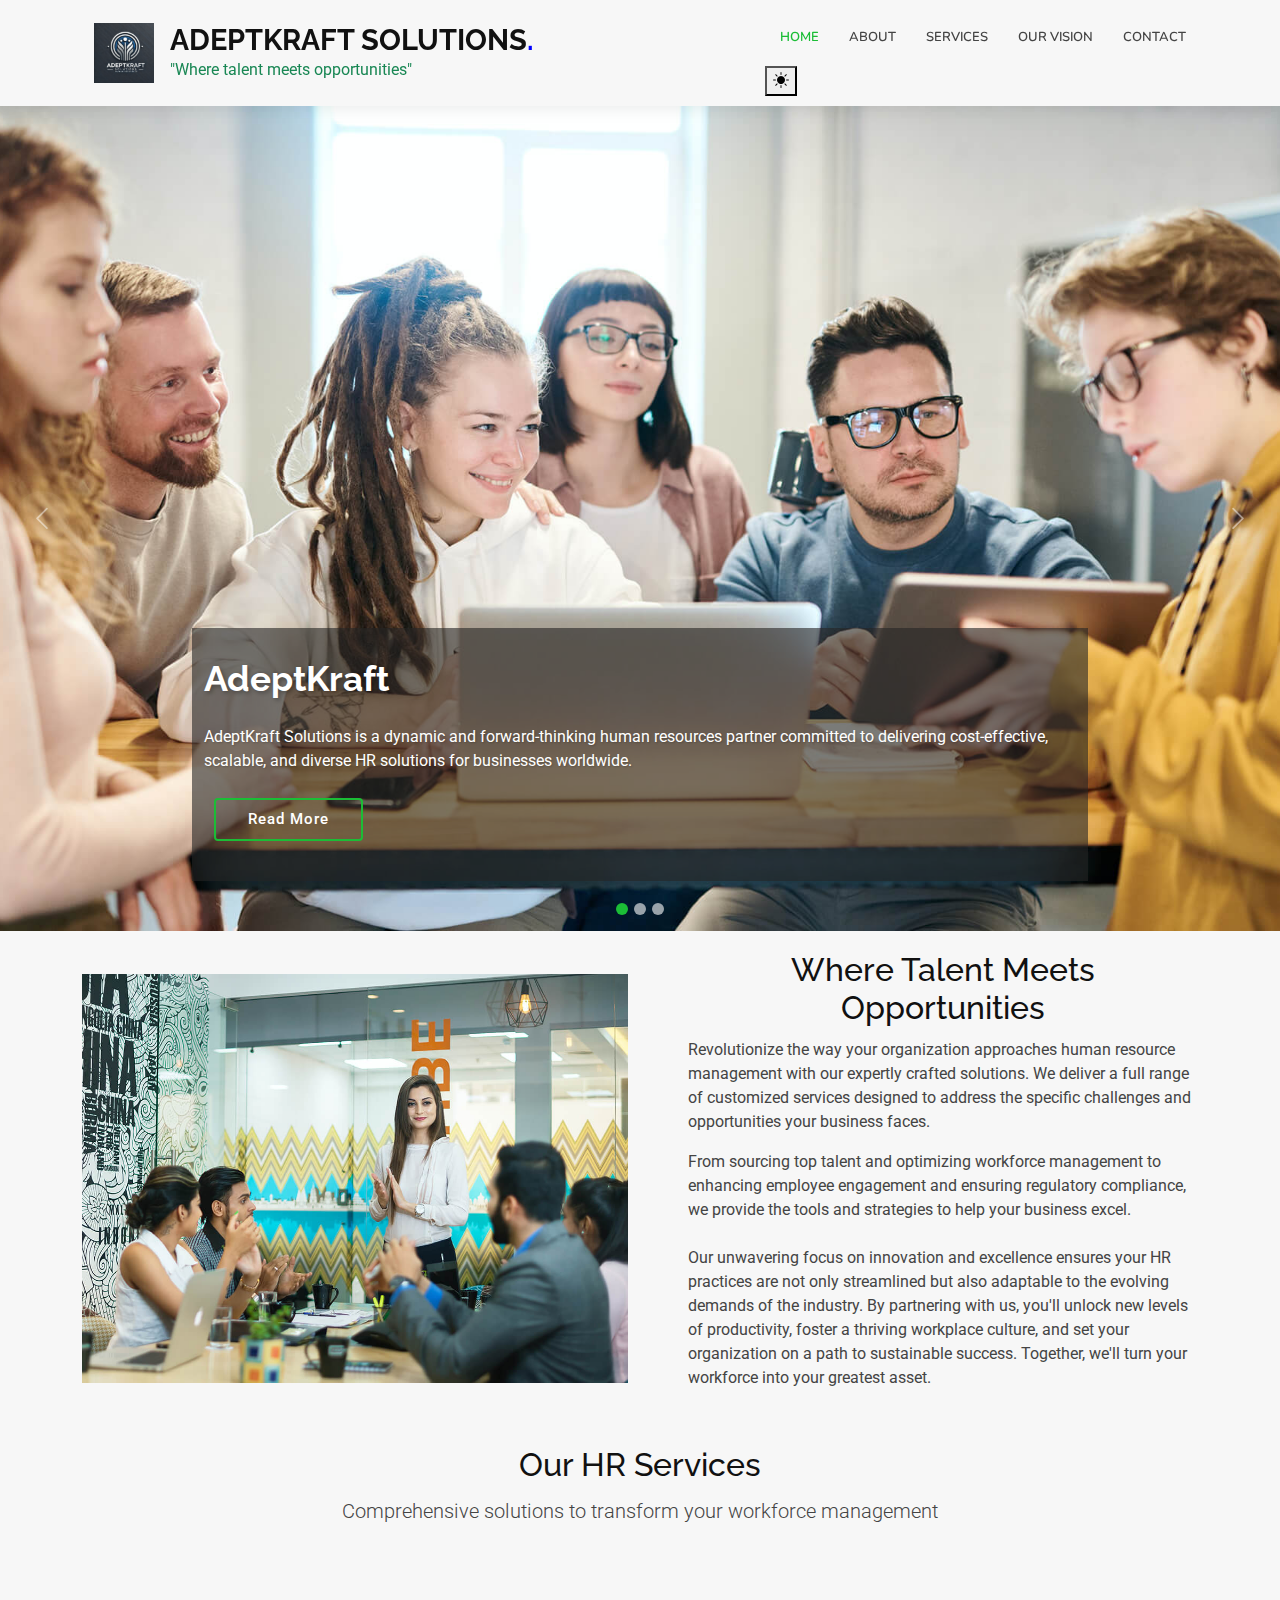
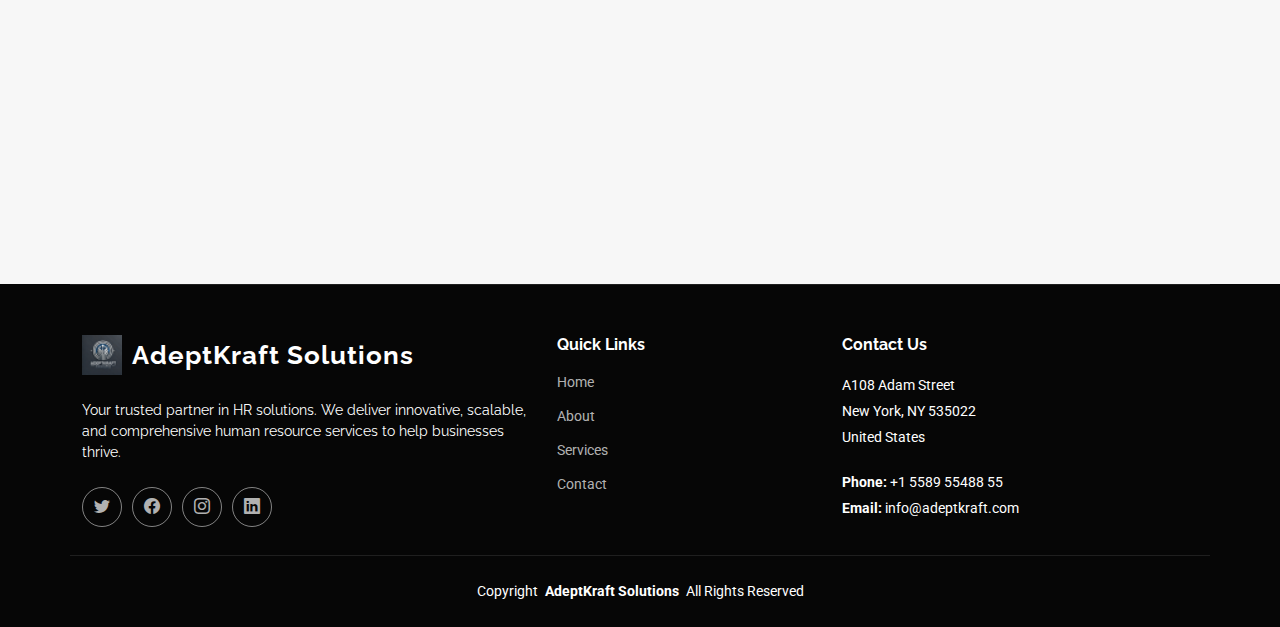
==== index.html @ aca38fea "fixed the dark them issue" ====
<!DOCTYPE html>
<html lang="en">

<head>
  <meta charset="utf-8">
  <meta content="width=device-width, initial-scale=1.0" name="viewport">
  <title> AdeptKraft Solutions</title>
  <meta name="description" content="">
  <meta name="keywords" content="">

  <!-- Favicons -->
  <link href="assets/img/favicon-32x32 - Copy.png" rel="icon">
  <link href="assets/img/favicon-32x32 - Copy.png" rel="apple-touch-icon">

  <!-- Fonts -->
  <link href="https://fonts.googleapis.com" rel="preconnect">
  <link href="https://fonts.gstatic.com" rel="preconnect" crossorigin>
  <link href="https://fonts.googleapis.com/css2?family=Roboto:ital,wght@0,100;0,300;0,400;0,500;0,700;0,900;1,100;1,300;1,400;1,500;1,700;1,900&family=Raleway:ital,wght@0,100;0,200;0,300;0,400;0,500;0,600;0,700;0,800;0,900;1,100;1,200;1,300;1,400;1,500;1,600;1,700;1,800;1,900&family=Nunito:ital,wght@0,200;0,300;0,400;0,500;0,600;0,700;0,800;0,900;1,200;1,300;1,400;1,500;1,600;1,700;1,800;1,900&display=swap" rel="stylesheet">

  <!-- Vendor CSS Files -->
  <link href="assets/vendor/bootstrap/css/bootstrap.min.css" rel="stylesheet">
  <link href="assets/vendor/bootstrap-icons/bootstrap-icons.css" rel="stylesheet">
  <link href="assets/vendor/aos/aos.css" rel="stylesheet">
  <link href="assets/vendor/glightbox/css/glightbox.min.css" rel="stylesheet">
  <link href="assets/vendor/swiper/swiper-bundle.min.css" rel="stylesheet">

  <!-- Main CSS File -->
  <link href="assets/css/main.css" rel="stylesheet">

  <!-- =======================================================
  * Template Name: Company
  * Template URL: https://bootstrapmade.com/company-free-html-bootstrap-template/
  * Updated: Aug 07 2024 with Bootstrap v5.3.3
  * Author: BootstrapMade.com
  * License: https://bootstrapmade.com/license/
  ======================================================== -->
</head>

<body class="index-page">

  <header id="header" class="header d-flex align-items-center sticky-top">
    <div class="container position-relative d-flex align-items-center">

      <div class="container d-flex align-items-center justify-content-between">
        <!-- Logo Section -->
        <div class="d-flex align-items-center">
          <img src="assets/img/apple-touch-icon.png" alt="Company Logo" class="me-3" style="height: 60px;">
          <div>
            <h1 class="m-0 fw-bold" style="font-size: 1.8rem;">ADEPTKRAFT SOLUTIONS<span style="color: blue;">.</span></h1>
            <p class="m-0 text-success" style="font-size: 1rem;">"Where talent meets opportunities"</p>
          </div>
        </div>

        <nav id="navmenu" class="navmenu">
          <ul>
            <li><a href="#hero" class="active">Home</a></li>
            <li><a href="about.html">About</a></li>
            <li><a href="services.html">Services</a></li>
            <li><a href="ourvision.html">Our Vision</a></li>
            <li><a href="contact.html">Contact</a></li>
          </ul>
          <button class="theme-toggle" aria-label="Toggle Theme">
            <i class="bi bi-sun-fill" id="theme-icon"></i>
          </button>
          <i class="mobile-nav-toggle d-xl-none bi bi-list"></i>
        </nav>

      </div>
    </div>
  </header>

  <main class="main">

    <!-- Hero Section -->
    <section id="hero" class="hero section dark-background">

      <div id="hero-carousel" class="carousel slide carousel-fade" data-bs-ride="carousel" data-bs-interval="5000">

        <div class="carousel-item active">
          <img src="assets/img/hero-carousel/hero-carousel-1.jpg" alt="">
          <div class="container">
            <h2>AdeptKraft</h2>
            <p>AdeptKraft Solutions is a dynamic and forward-thinking human resources partner committed to delivering cost-effective, scalable, and diverse HR solutions for businesses worldwide.</p>
            <a href="about.html" class="btn-get-started">Read More</a>
          </div>
        </div><!-- End Carousel Item -->
        <div class="carousel-item">
          <img src="assets/img/hero-carousel/hero-carousel-2.jpg" alt="">
          <div class="container">
            <h2>AdeptKraft : where talent meets opportunities </h2>
            <p>Be the preferred partner for organizations seeking HR transformation.</p>
            <p>Set new benchmarks in HR innovation and technology.</p>
            <a href="firstcrosel.html" class="btn-get-started">Read More</a>
          </div>
        </div><!-- End Carousel Item -->
        <div class="carousel-item">
          <img src="assets/img/hero-carousel/hero-carousel-3.jpg" alt="">
          <div class="container">
            <h2>Our Vision</h2>
            <p>To be the world’s leading one-stop solution for all HR needs, enabling organizations to thrive by leveraging cutting-edge technology and exceptional service. We envision a future where businesses, regardless of their size or industry, rely on AdeptKraft Solutions as a trusted partner to create adaptable, efficient, and inclusive workplaces.</p>
            <a href="ourvision.html" class="btn-get-started">Read More</a>
          </div>
        </div><!-- End Carousel Item -->
        <a class="carousel-control-prev" href="#hero-carousel" role="button" data-bs-slide="prev">
          <span class="carousel-control-prev-icon bi bi-chevron-left" aria-hidden="true"></span>
        </a>

        <a class="carousel-control-next" href="#hero-carousel" role="button" data-bs-slide="next">
          <span class="carousel-control-next-icon bi bi-chevron-right" aria-hidden="true"></span>
        </a>

        <ol class="carousel-indicators"></ol>

      </div>

    </section><!-- /Hero Section -->
    <!-- About Section -->
    <section class="about-section">
      <div class="container">
        <div class="row align-items-center gy-4">
          <!-- Image Column -->
          <div class="col-lg-6 about-img">
            <img src="./assets/img/about.jpg" alt="About our company" class="img-fluid">
          </div>

          <!-- Content Column -->
          <div class="col-lg-6 about-content ps-lg-5">
            <h2 class="section-title">Where Talent Meets Opportunities</h2>

            <div class="content-wrapper">
              <p class="highlight-text">
                Revolutionize the way your organization approaches human resource management with our expertly crafted solutions. We deliver a full range of customized services designed to address the specific challenges and opportunities your business faces.
              </p>

              <p class="content-text mb-4">
                From sourcing top talent and optimizing workforce management to enhancing employee engagement and ensuring regulatory compliance, we provide the tools and strategies to help your business excel.
              </p>

              <p class="content-text">
                Our unwavering focus on innovation and excellence ensures your HR practices are not only streamlined but also adaptable to the evolving demands of the industry. By partnering with us, you'll unlock new levels of productivity, foster a thriving workplace culture, and set your organization on a path to sustainable success. Together, we'll turn your workforce into your greatest asset.
              </p>
            </div>
          </div>
        </div>
      </div>
    </section>
    <!-- /About Section -->
    <!-- Services Section -->
    <section id="services" class="services section">
      <div class="container">
        <div class="section-header text-center mb-5">
          <h2 class="section-title">Our HR Services</h2>
          <p class="section-subtitle lead">Comprehensive solutions to transform your workforce management</p>
        </div>

        <div class="row gy-4">
          <div class="col-lg-4 col-md-6" data-aos="fade-up" data-aos-delay="100">
            <div class="service-item position-relative text-center">
              <div class="service-icon mb-3">
                <i class="bi bi-globe"></i>
              </div>
              <h3 class="service-title">Talent Sourcing</h3>
              <p class="service-description text-center">
                Strategic talent acquisition through multi-channel sourcing. We leverage advanced platforms, social media, and targeted outreach to build a robust candidate pipeline for contract and full-time roles.
              </p>
              <a href="services.html" class="service-link">Learn More <i class="bi bi-arrow-right"></i></a>
            </div>
          </div>

          <div class="col-lg-4 col-md-6" data-aos="fade-up" data-aos-delay="200">
            <div class="service-item position-relative text-center">
              <div class="service-icon mb-3">
                <i class="bi bi-list-check"></i>
              </div>
              <h3 class="service-title">Candidate Screening</h3>
              <p class="service-description text-center">
                Comprehensive candidate evaluation using advanced assessment techniques. We meticulously match candidate skills, experience, and cultural fit to your organization's unique requirements.
              </p>
              <a href="services.html" class="service-link">Learn More <i class="bi bi-arrow-right"></i></a>
            </div>
          </div>

          <div class="col-lg-4 col-md-6" data-aos="fade-up" data-aos-delay="300">
            <div class="service-item position-relative text-center">
              <div class="service-icon mb-3">
                <i class="bi bi-briefcase"></i>
              </div>
              <h3 class="service-title">Recruitment Coordination</h3>
              <p class="service-description text-center">
                Streamlined recruitment management ensuring efficiency and speed. We handle scheduling, documentation, stakeholder communication, and process optimization to accelerate hiring cycles.
              </p>
              <a href="services.html" class="service-link">Learn More <i class="bi bi-arrow-right"></i></a>
            </div>
          </div>
        </div>
      </div>
    </section><!-- /Services Section -->

  </main>

  <footer id="footer" class="footer dark-background">
    <div class="container footer-top">
      <div class="row gy-4">
        <div class="col-lg-5 col-md-12 footer-about">
          <a href="index.html" class="logo d-flex align-items-center">
            <img src="assets/img/favicon-32x32 - Copy.png" alt="Company Logo" style="height: 40px; margin-right: 10px;">
            <span>AdeptKraft Solutions</span>
          </a>
          <p>Your trusted partner in HR solutions. We deliver innovative, scalable, and comprehensive human resource services to help businesses thrive.</p>
          <div class="social-links d-flex mt-4">
            <a href=""><i class="bi bi-twitter"></i></a>
            <a href=""><i class="bi bi-facebook"></i></a>
            <a href=""><i class="bi bi-instagram"></i></a>
            <a href=""><i class="bi bi-linkedin"></i></a>
          </div>
        </div>

        <div class="col-lg-3 col-md-6 footer-links">
          <h4>Quick Links</h4>
          <ul>
            <li><a href="#hero">Home</a></li>
            <li><a href="about.html">About</a></li>
            <li><a href="services.html">Services</a></li>
            <li><a href="contact.html">Contact</a></li>
          </ul>
        </div>

        <div class="col-lg-4 col-md-6 footer-contact text-md-start">
          <h4>Contact Us</h4>
          <p>A108 Adam Street</p>
          <p>New York, NY 535022</p>
          <p>United States</p>
          <p class="mt-4"><strong>Phone:</strong> <span>+1 5589 55488 55</span></p>
          <p><strong>Email:</strong> <span>info@adeptkraft.com</span></p>
        </div>
      </div>
    </div>

    <div class="container copyright text-center mt-4">
      <p><span>Copyright</span> <strong class="px-1 sitename">AdeptKraft Solutions</strong> <span>All Rights Reserved</span></p>
    </div>
  </footer>

  <!-- Scroll Top -->
  <a href="#" id="scroll-top" class="scroll-top d-flex align-items-center justify-content-center"><i class="bi bi-arrow-up-short"></i></a>

  <!-- Preloader -->
  <div id="preloader"></div>

  <!-- Vendor JS Files -->
  <script src="assets/vendor/bootstrap/js/bootstrap.bundle.min.js"></script>
  <script src="assets/vendor/php-email-form/validate.js"></script>
  <script src="assets/vendor/aos/aos.js"></script>
  <script src="assets/vendor/glightbox/js/glightbox.min.js"></script>
  <script src="assets/vendor/imagesloaded/imagesloaded.pkgd.min.js"></script>
  <script src="assets/vendor/isotope-layout/isotope.pkgd.min.js"></script>
  <script src="assets/vendor/waypoints/noframework.waypoints.js"></script>
  <script src="assets/vendor/swiper/swiper-bundle.min.js"></script>

  <!-- Main JS File -->
  <script src="assets/js/main.js"></script>
  
  <!-- Theme Toggle JS -->
  <script src="assets/js/theme.js"></script>

</body>

</html>
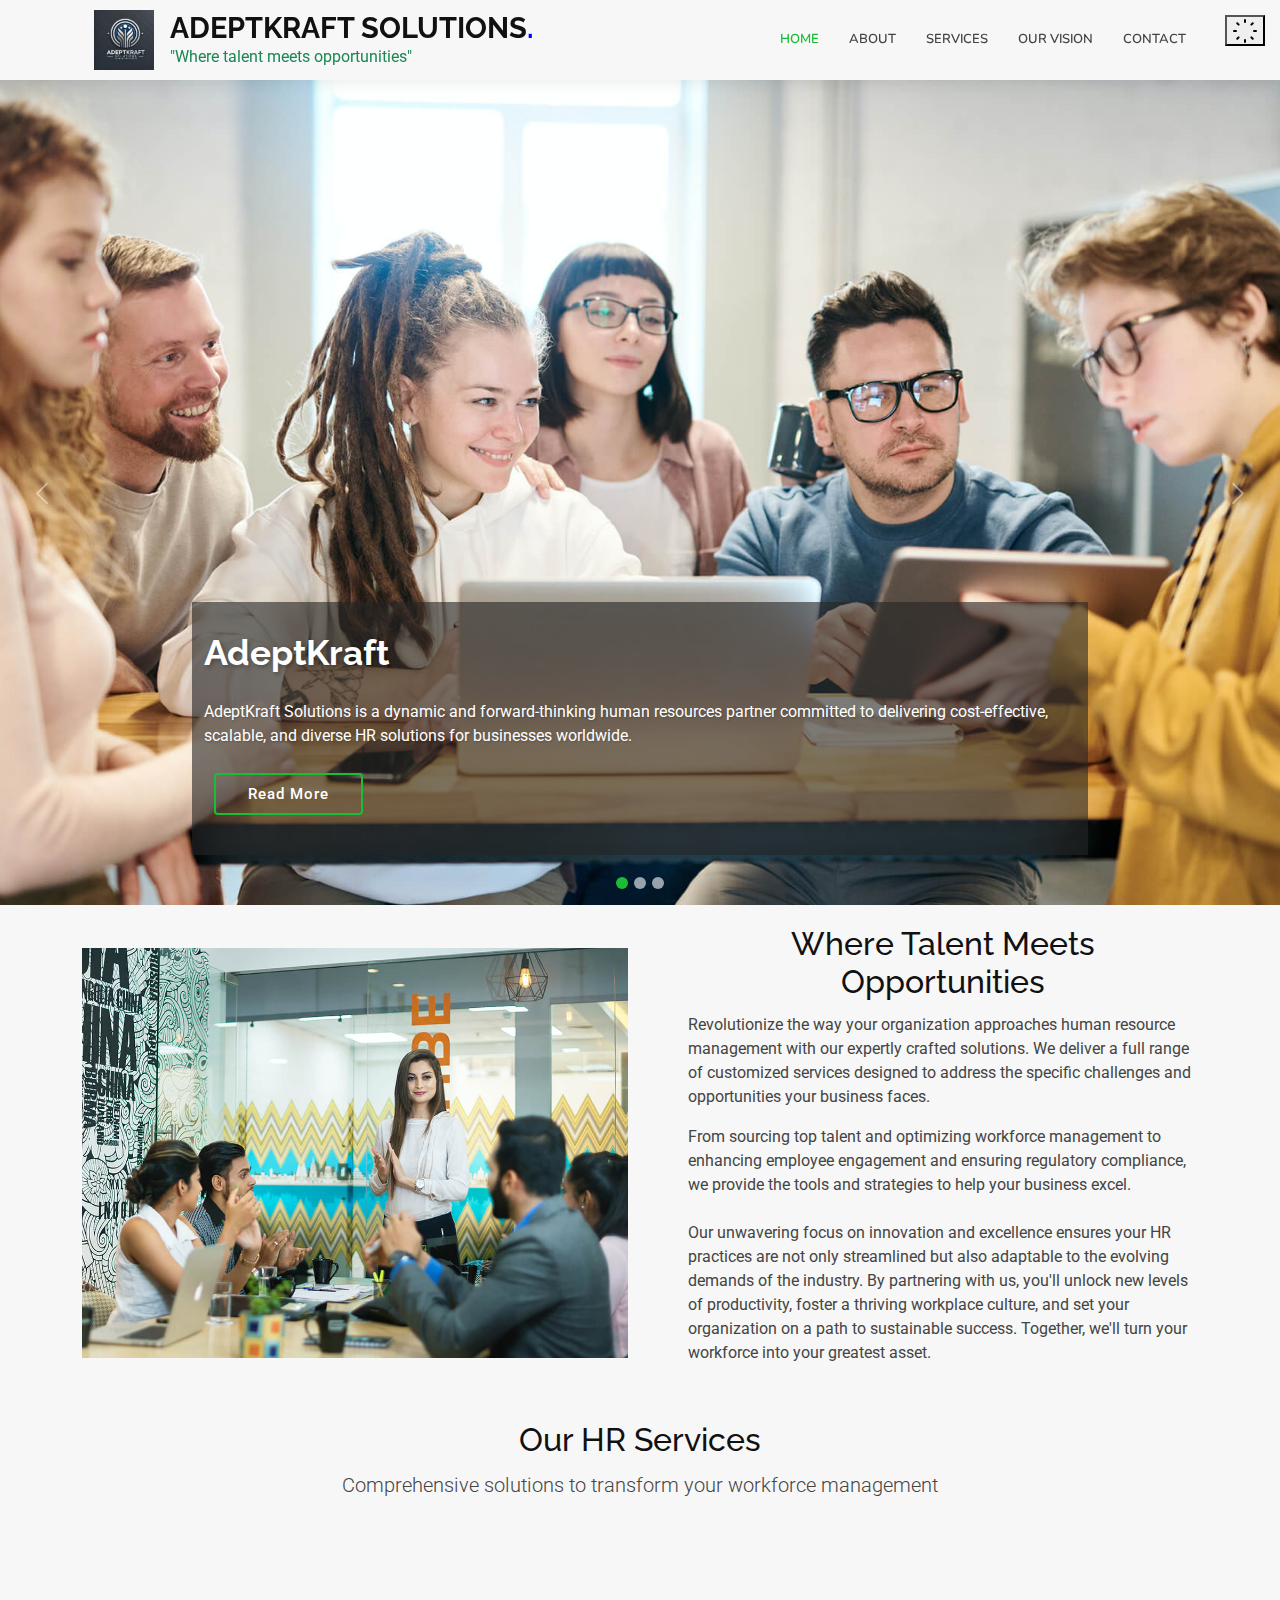
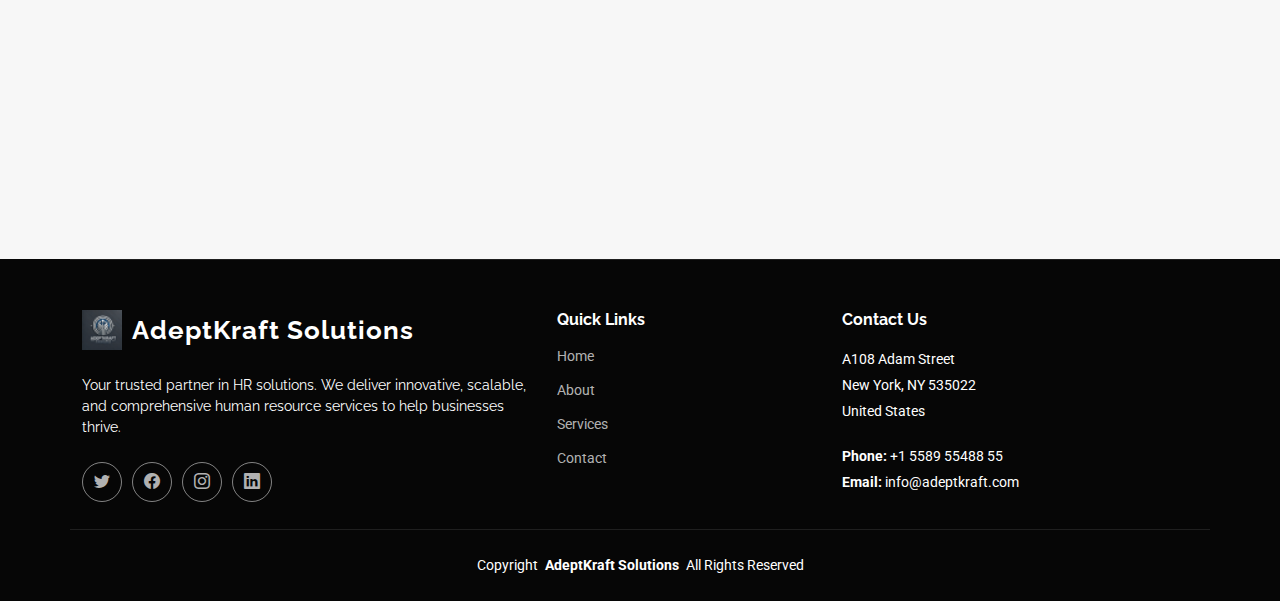
==== commit 224d1ff4: "dark theme issue fixed" ====
--- a/index.html
+++ b/index.html
@@ -53,15 +53,12 @@
 
         <nav id="navmenu" class="navmenu">
           <ul>
-            <li><a href="#hero" class="active">Home</a></li>
+            <li><a href="index.html" class="active">Home</a></li>
             <li><a href="about.html">About</a></li>
             <li><a href="services.html">Services</a></li>
             <li><a href="ourvision.html">Our Vision</a></li>
             <li><a href="contact.html">Contact</a></li>
           </ul>
-          <button class="theme-toggle" aria-label="Toggle Theme">
-            <i class="bi bi-sun-fill" id="theme-icon"></i>
-          </button>
           <i class="mobile-nav-toggle d-xl-none bi bi-list"></i>
         </nav>
 
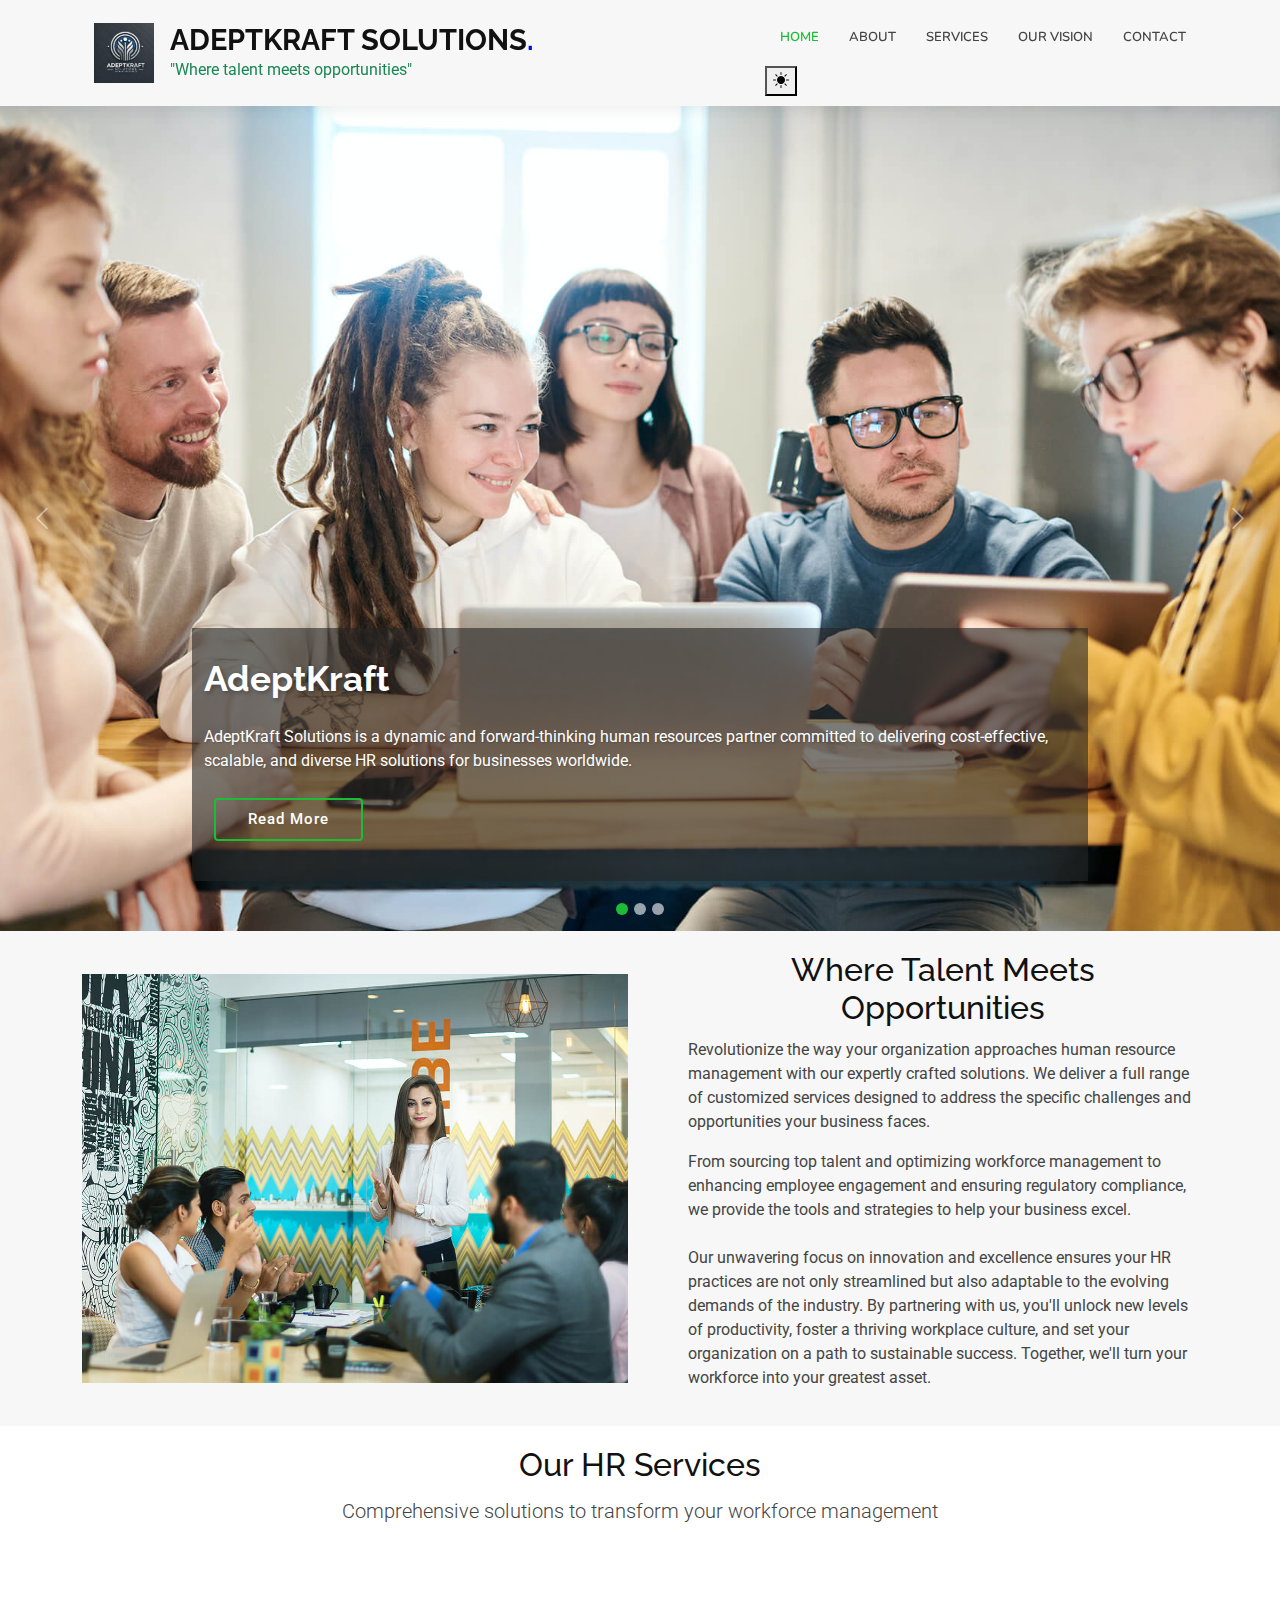
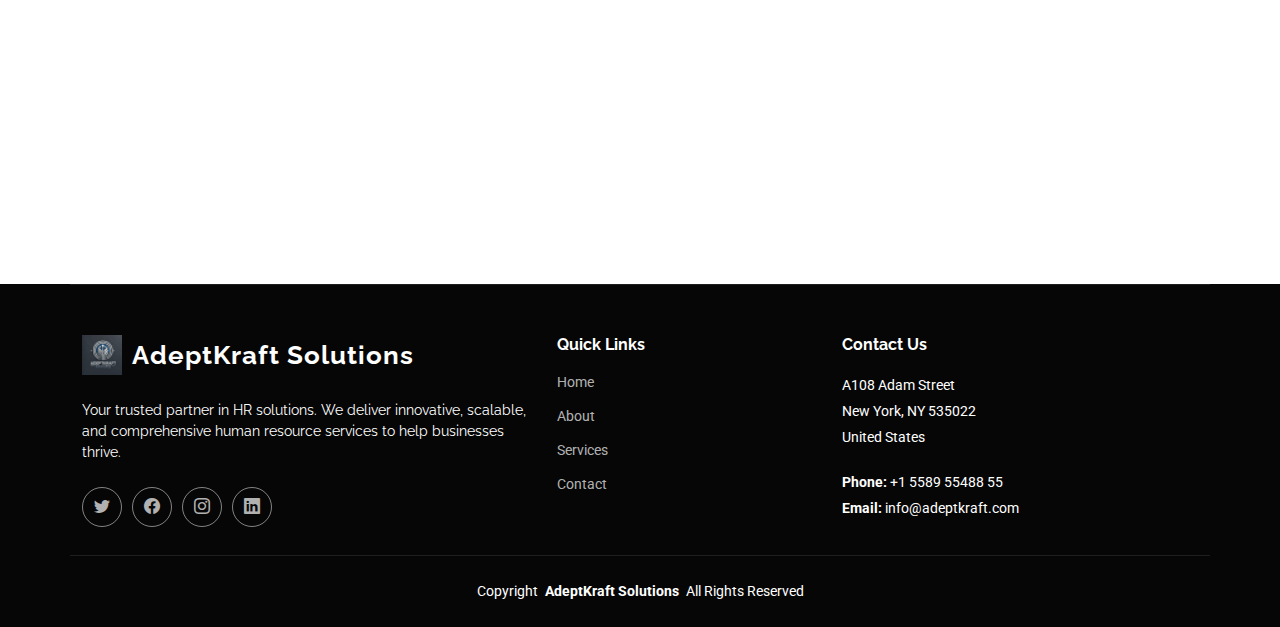
==== commit 887f2019: "Revert "dark theme issue fixed"" ====
--- a/index.html
+++ b/index.html
@@ -53,12 +53,15 @@
 
         <nav id="navmenu" class="navmenu">
           <ul>
-            <li><a href="index.html" class="active">Home</a></li>
+            <li><a href="#hero" class="active">Home</a></li>
             <li><a href="about.html">About</a></li>
             <li><a href="services.html">Services</a></li>
             <li><a href="ourvision.html">Our Vision</a></li>
             <li><a href="contact.html">Contact</a></li>
           </ul>
+          <button class="theme-toggle" aria-label="Toggle Theme">
+            <i class="bi bi-sun-fill" id="theme-icon"></i>
+          </button>
           <i class="mobile-nav-toggle d-xl-none bi bi-list"></i>
         </nav>
 
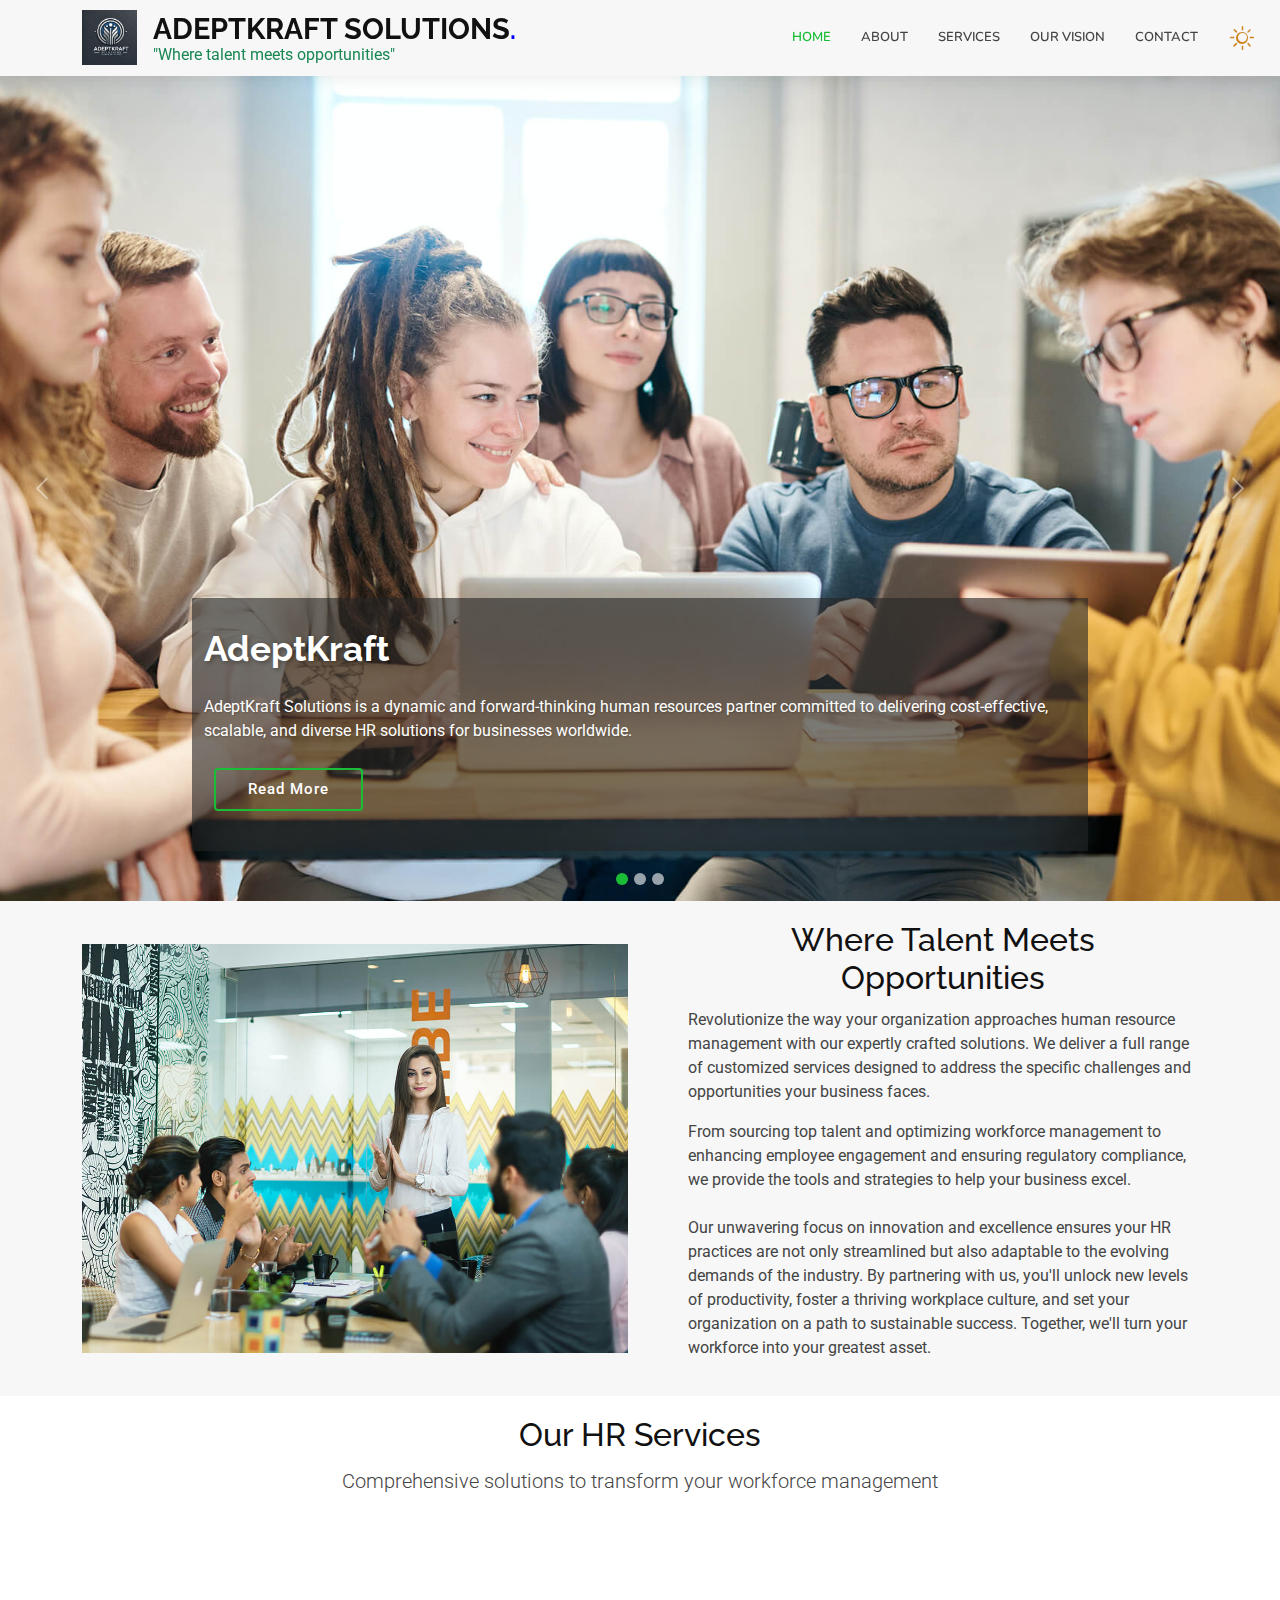
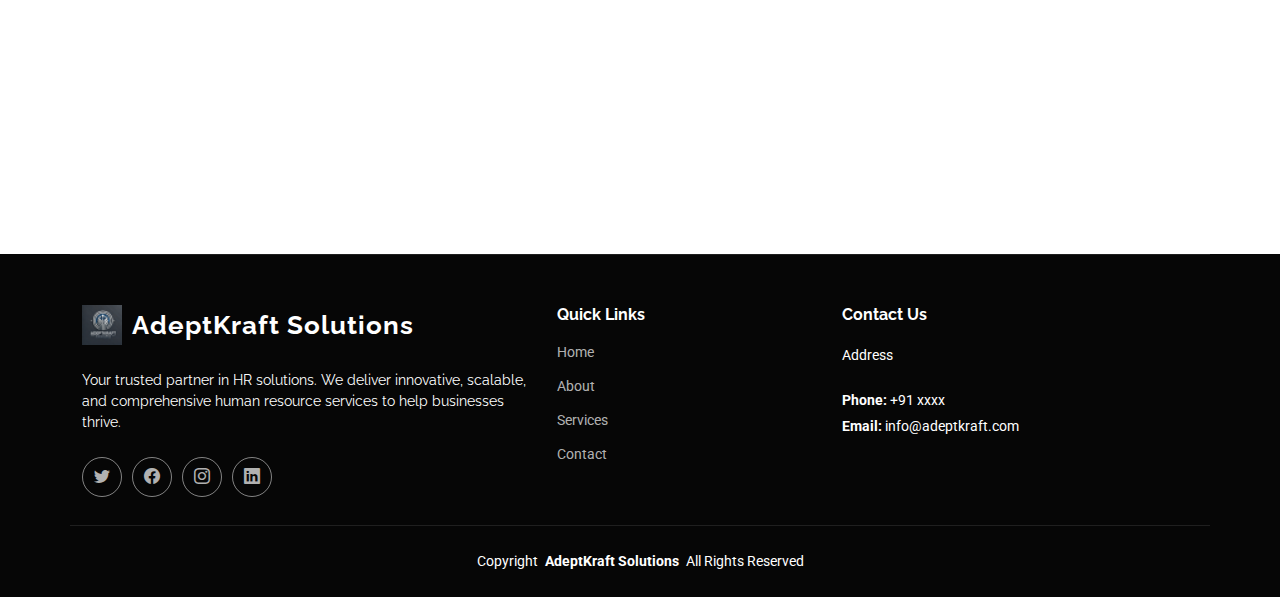
==== commit d8d174fb: "update home page in everywhere" ====
--- a/index.html
+++ b/index.html
@@ -41,31 +41,31 @@
   <header id="header" class="header d-flex align-items-center sticky-top">
     <div class="container position-relative d-flex align-items-center">
 
-      <div class="container d-flex align-items-center justify-content-between">
-        <!-- Logo Section -->
-        <div class="d-flex align-items-center">
-          <img src="assets/img/apple-touch-icon.png" alt="Company Logo" class="me-3" style="height: 60px;">
+      <a href="index.html" class="logo d-flex align-items-center me-auto">
+        <img src="assets/img/apple-touch-icon.png" alt="Company Logo" class="me-3" style="height: 60px;">
+         <div class="d-flex align-items-center">
           <div>
             <h1 class="m-0 fw-bold" style="font-size: 1.8rem;">ADEPTKRAFT SOLUTIONS<span style="color: blue;">.</span></h1>
             <p class="m-0 text-success" style="font-size: 1rem;">"Where talent meets opportunities"</p>
           </div>
         </div>
-
-        <nav id="navmenu" class="navmenu">
-          <ul>
-            <li><a href="#hero" class="active">Home</a></li>
-            <li><a href="about.html">About</a></li>
-            <li><a href="services.html">Services</a></li>
-            <li><a href="ourvision.html">Our Vision</a></li>
-            <li><a href="contact.html">Contact</a></li>
-          </ul>
-          <button class="theme-toggle" aria-label="Toggle Theme">
-            <i class="bi bi-sun-fill" id="theme-icon"></i>
-          </button>
-          <i class="mobile-nav-toggle d-xl-none bi bi-list"></i>
-        </nav>
-
-      </div>
+        <!-- Uncomment the line below if you also wish to use an image logo -->
+        <!-- <img src="assets/img/logo.png" alt=""> -->
+        <!-- <img src="assets/img/favicon-32x32 - Copy.png" alt="Company Logo" class="logo-img" style="height: 40px; margin-right: 10px;">
+
+        <h1 class="sitename">AdeptKraft Solutions</h1><span>.</span> -->
+      </a>
+
+      <nav id="navmenu" class="navmenu">
+        <ul>
+          <li ><a href="index.html" class="active">Home</a></li>
+          <li><a href="about.html">About</a></li>
+          <li><a href="services.html">Services</a></li>
+          <li><a href="ourvision.html">Our Vision</a></li>
+          <li><a href="contact.html">Contact</a></li>
+        </ul>
+        <i class="mobile-nav-toggle d-xl-none bi bi-list"></i>
+      <button class="theme-toggle" aria-label="Toggle Theme"><i class="bi bi-sun" id="theme-icon"></i></button></nav>
     </div>
   </header>
 
@@ -227,10 +227,8 @@
 
         <div class="col-lg-4 col-md-6 footer-contact text-md-start">
           <h4>Contact Us</h4>
-          <p>A108 Adam Street</p>
-          <p>New York, NY 535022</p>
-          <p>United States</p>
-          <p class="mt-4"><strong>Phone:</strong> <span>+1 5589 55488 55</span></p>
+           <p>Address</p>
+          <p class="mt-4"><strong>Phone:</strong> <span>+91 xxxx</span></p>
           <p><strong>Email:</strong> <span>info@adeptkraft.com</span></p>
         </div>
       </div>
--- a/assets/css/main.css
+++ b/assets/css/main.css
@@ -65,7 +65,27 @@
 :root {
   scroll-behavior: smooth;
 }
-
+/* Theme Toggle Positioning */
+@media (min-width: 992px) {
+  .theme-toggle {
+    position: fixed;
+    top: 20px;
+    right: 20px;
+    z-index: 1000;
+    cursor: pointer;
+    font-size: 1.5rem;
+    background-color: transparent;
+    border: none;
+    outline: none;
+  }
+}
+
+/* Ensure visibility and spacing for theme toggle */
+.theme-toggle {
+  display: flex;
+  align-items: center;
+  justify-content: center;
+}
 /*--------------------------------------------------------------
 # General Styling & Shared Classes
 --------------------------------------------------------------*/
@@ -841,6 +861,21 @@
   margin-bottom: 50px;
   z-index: 3;
 }
+.theme-toggle {
+  background: none;
+  outline: none;
+  cursor: pointer;
+}
+
+.theme-toggle i {
+  font-size: 1.5rem; /* Adjust the icon size if needed */
+  color: #cf8524;      /* Change the icon color */
+}
+
+.theme-toggle:hover i {
+  color: #ffcc00;    /* Add hover effect for better interactivity */
+}
+
 
 @media (max-width: 1200px) {
   .hero .container {
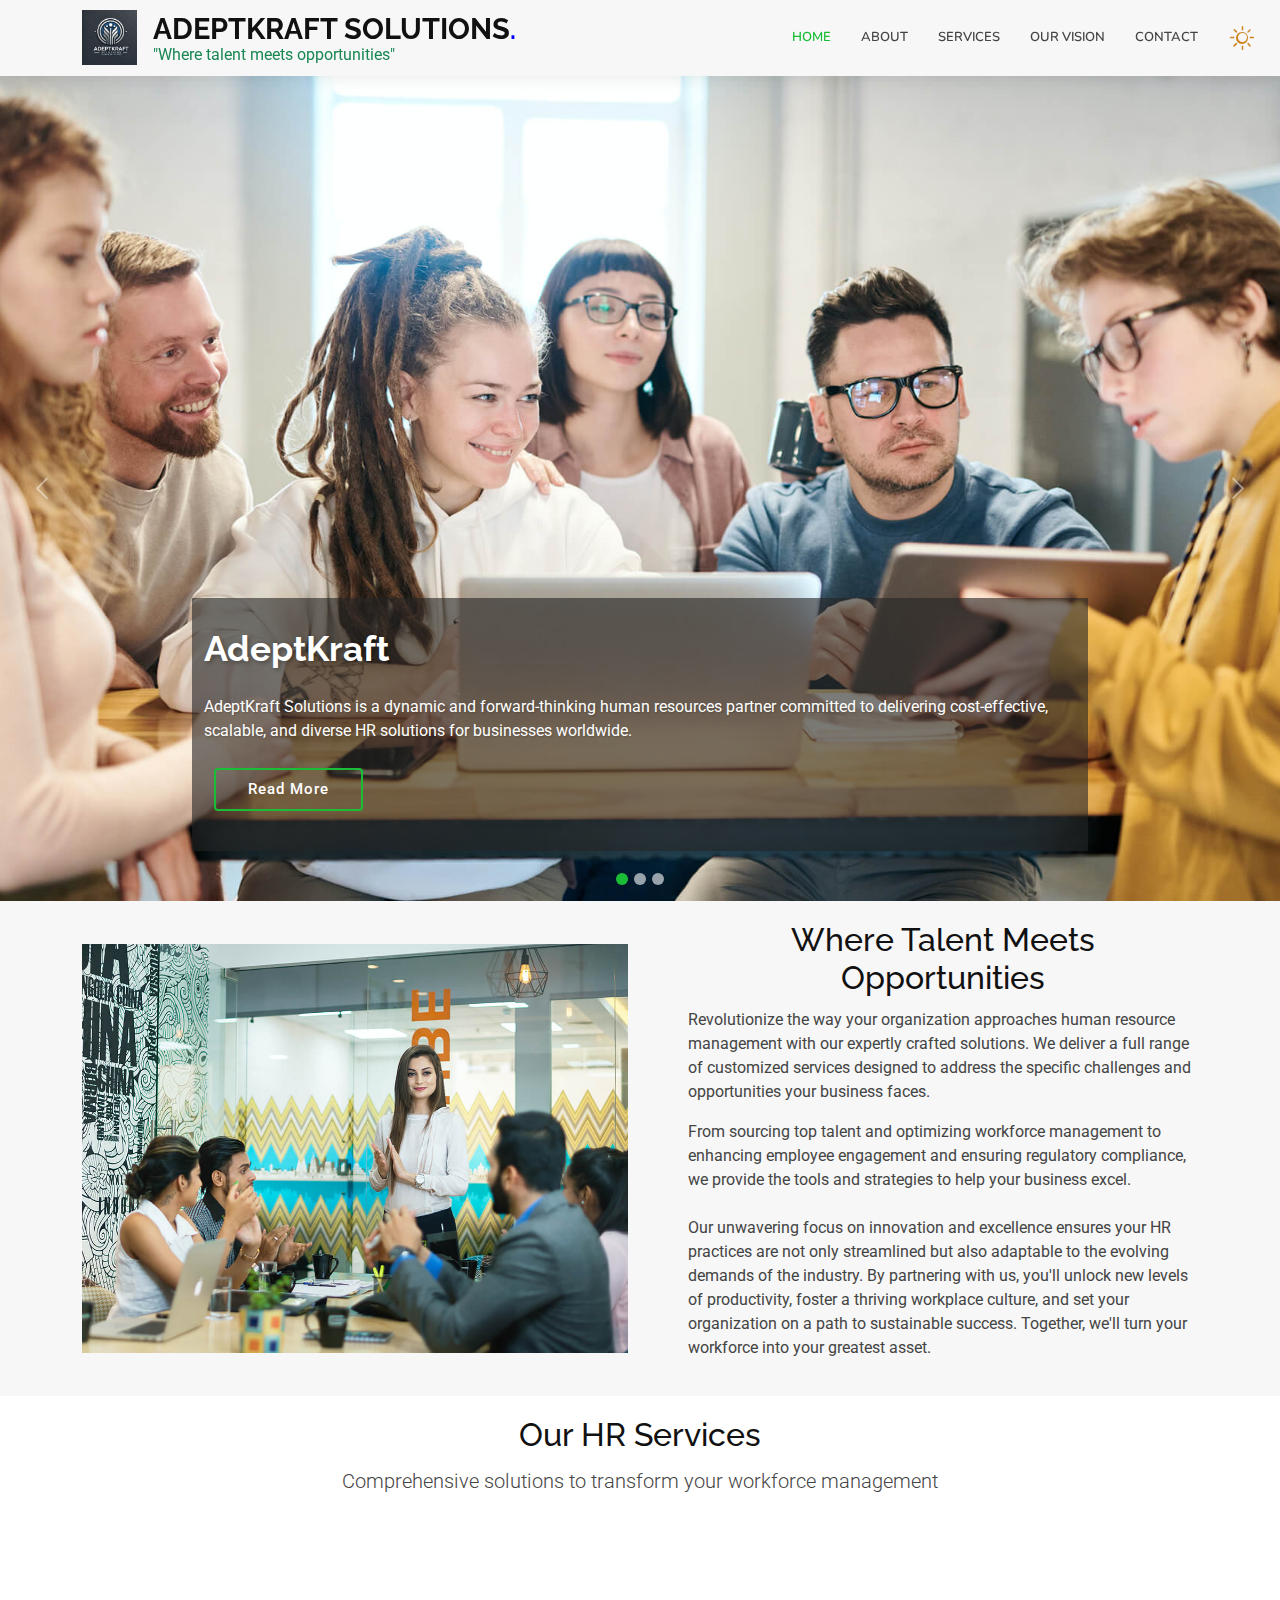
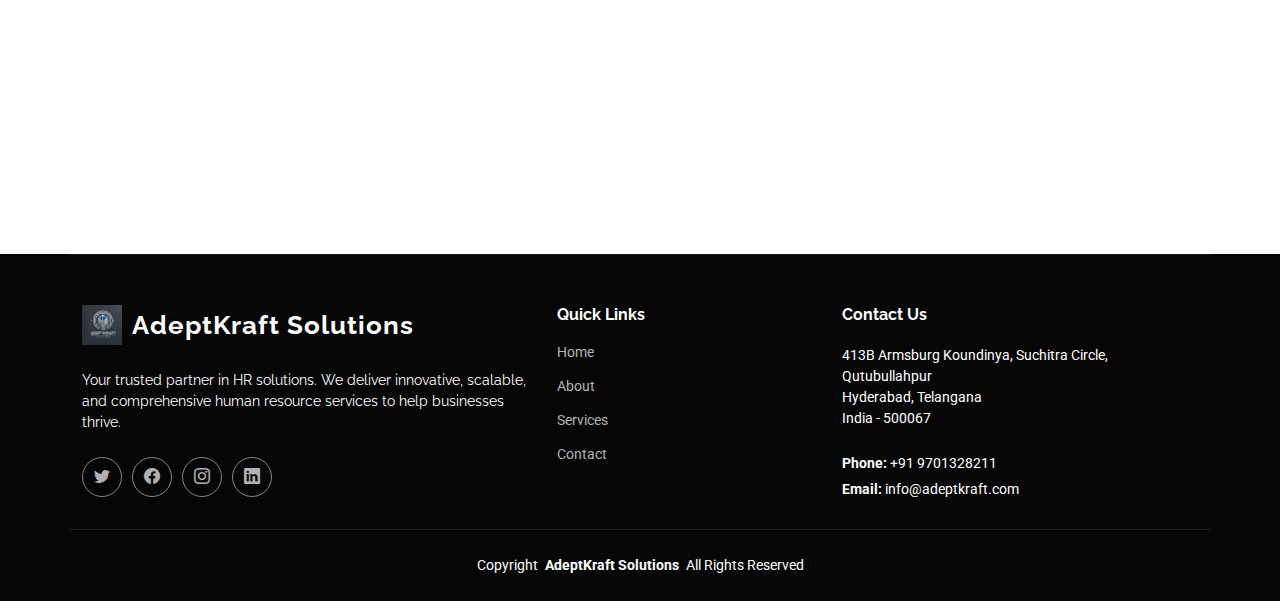
==== commit b2ed6817: "update the address" ====
--- a/index.html
+++ b/index.html
@@ -227,8 +227,10 @@
 
         <div class="col-lg-4 col-md-6 footer-contact text-md-start">
           <h4>Contact Us</h4>
-           <p>Address</p>
-          <p class="mt-4"><strong>Phone:</strong> <span>+91 xxxx</span></p>
+          <p>413B Armsburg Koundinya, Suchitra Circle, Qutubullahpur<br>
+          Hyderabad, Telangana<br>
+          India - 500067</p>
+          <p class="mt-4"><strong>Phone:</strong> <span>+91 9701328211</span></p>
           <p><strong>Email:</strong> <span>info@adeptkraft.com</span></p>
         </div>
       </div>
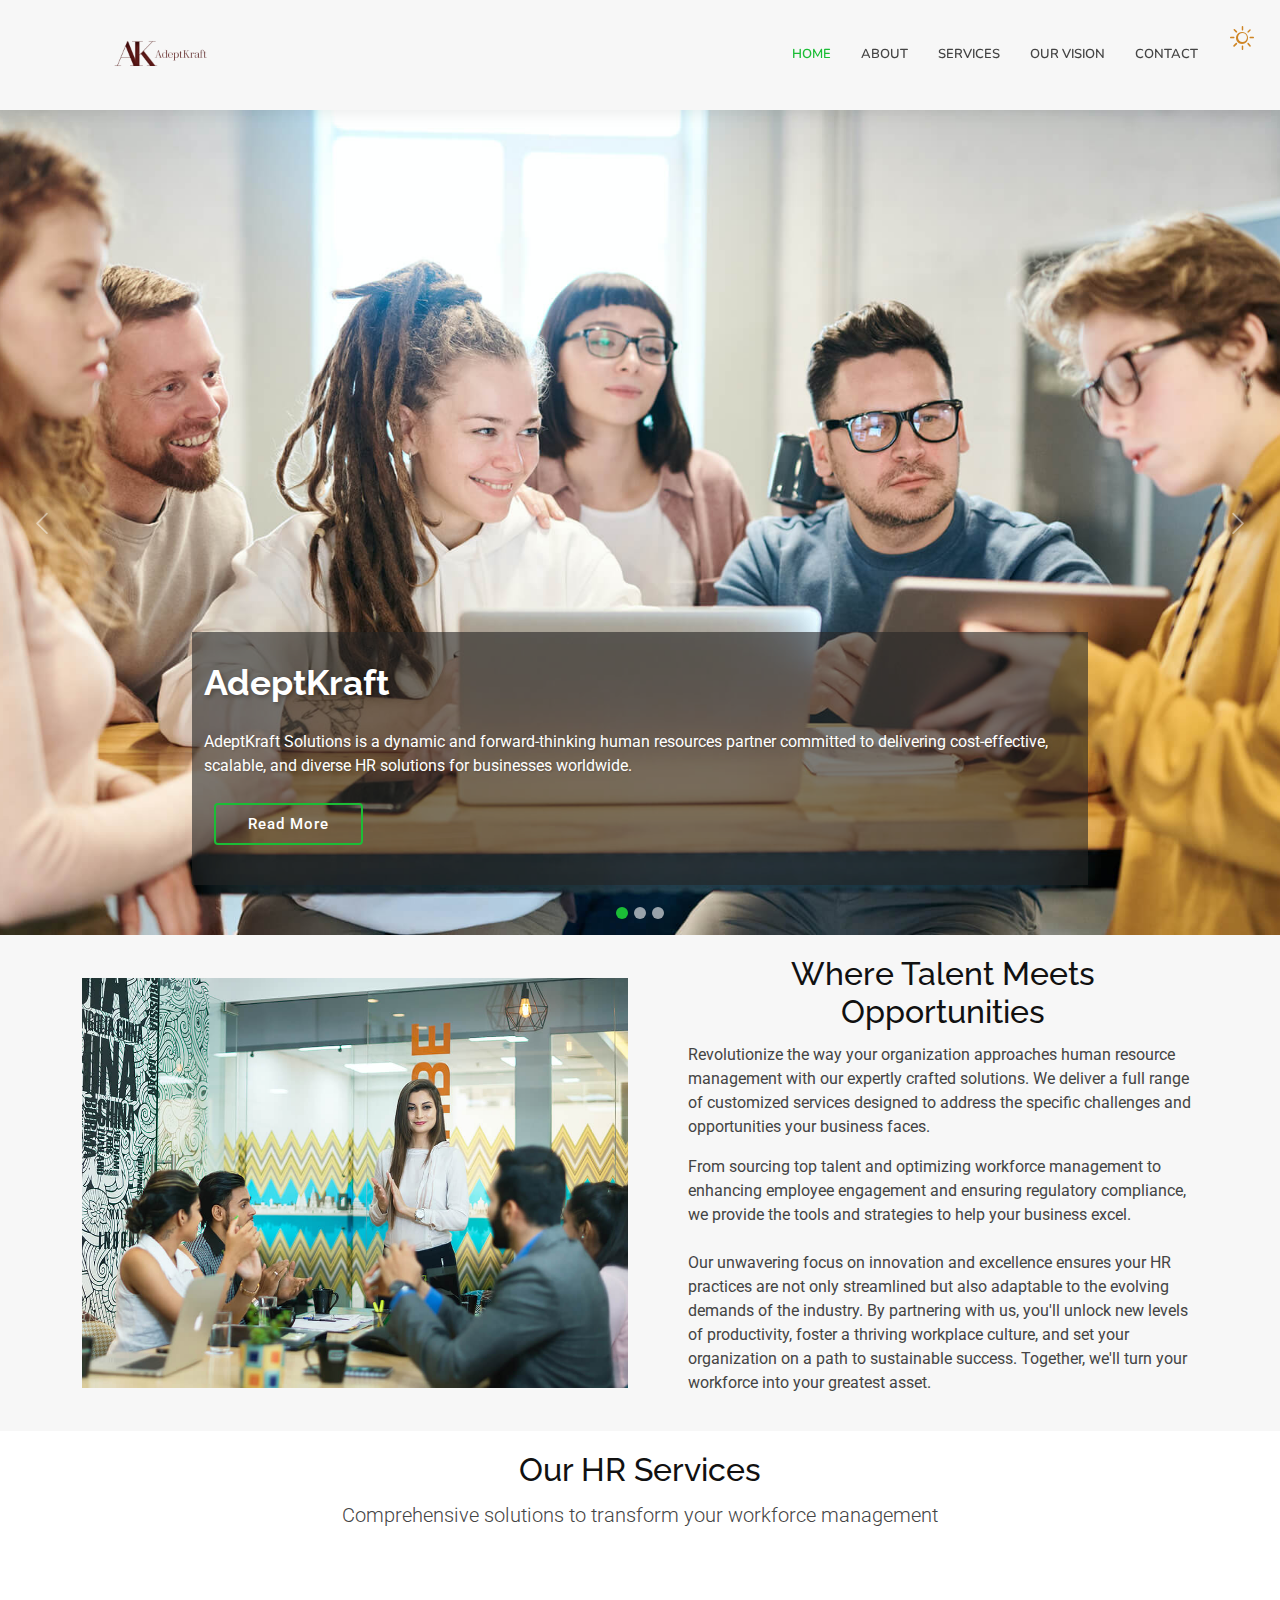
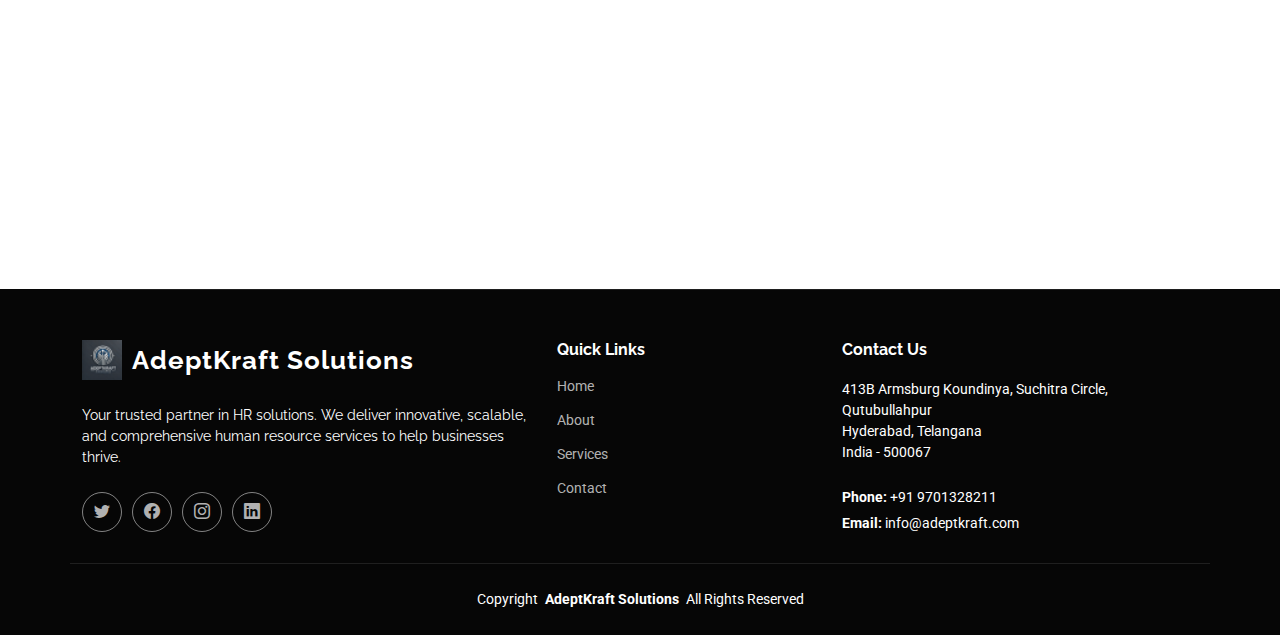
==== commit dd726cd9: "adeptcarf image added" ====
--- a/index.html
+++ b/index.html
@@ -42,18 +42,7 @@
     <div class="container position-relative d-flex align-items-center">
 
       <a href="index.html" class="logo d-flex align-items-center me-auto">
-        <img src="assets/img/apple-touch-icon.png" alt="Company Logo" class="me-3" style="height: 60px;">
-         <div class="d-flex align-items-center">
-          <div>
-            <h1 class="m-0 fw-bold" style="font-size: 1.8rem;">ADEPTKRAFT SOLUTIONS<span style="color: blue;">.</span></h1>
-            <p class="m-0 text-success" style="font-size: 1rem;">"Where talent meets opportunities"</p>
-          </div>
-        </div>
-        <!-- Uncomment the line below if you also wish to use an image logo -->
-        <!-- <img src="assets/img/logo.png" alt=""> -->
-        <!-- <img src="assets/img/favicon-32x32 - Copy.png" alt="Company Logo" class="logo-img" style="height: 40px; margin-right: 10px;">
-
-        <h1 class="sitename">AdeptKraft Solutions</h1><span>.</span> -->
+        <img src="assets/img/AK logo Red Gloss.png" alt="Company Logo" class="img-fluid logo-img me-3" style="max-height: 90px; max-width: 180px; object-fit: contain;">
       </a>
 
       <nav id="navmenu" class="navmenu">
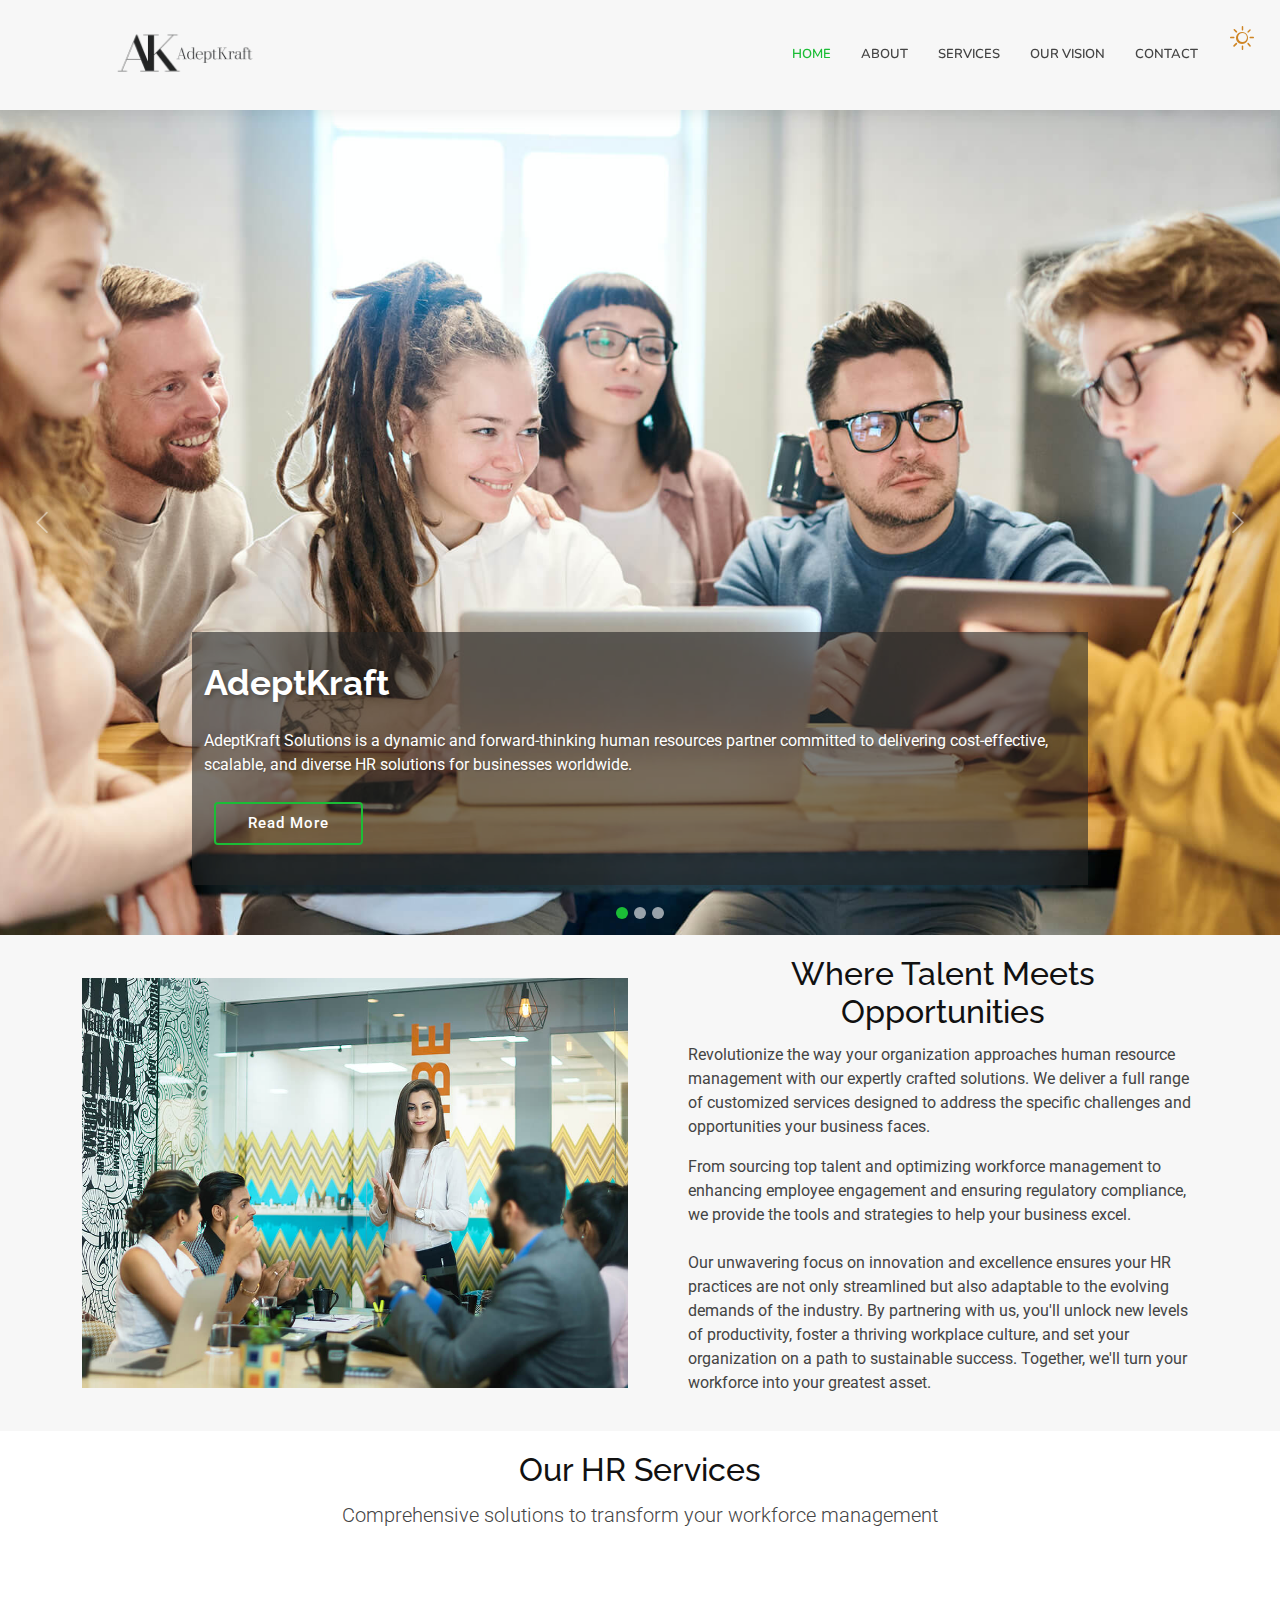
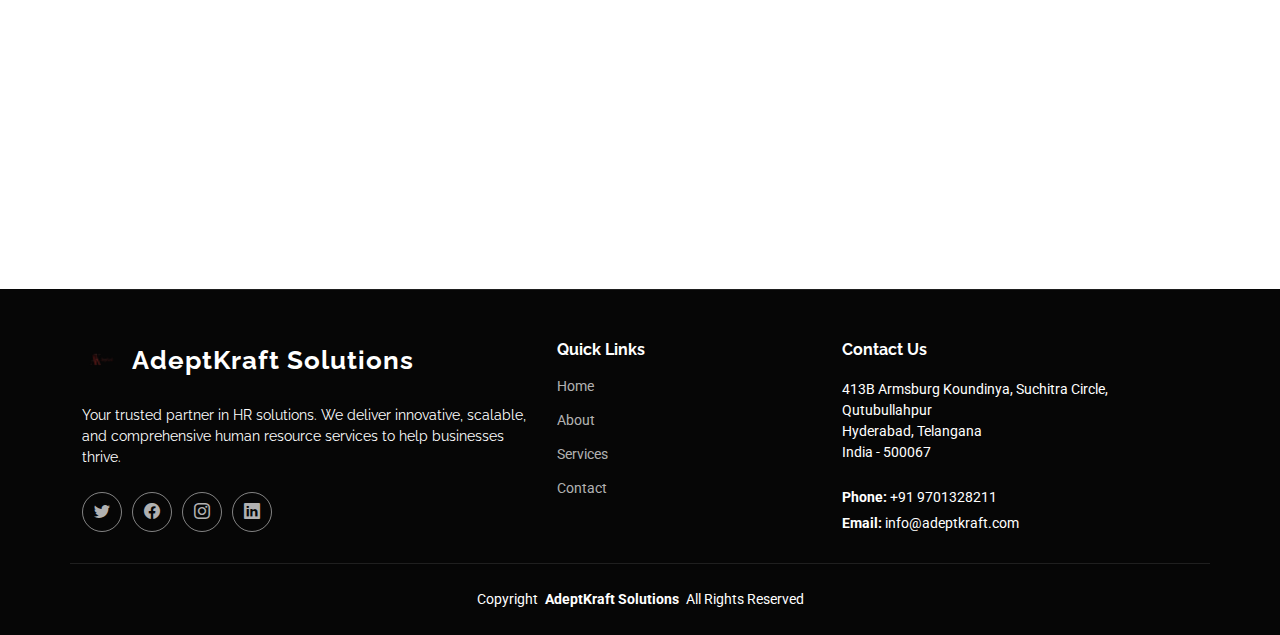
==== commit c8484cb1: "logo changed" ====
--- a/index.html
+++ b/index.html
@@ -42,7 +42,7 @@
     <div class="container position-relative d-flex align-items-center">
 
       <a href="index.html" class="logo d-flex align-items-center me-auto">
-        <img src="assets/img/AK logo Red Gloss.png" alt="Company Logo" class="img-fluid logo-img me-3" style="max-height: 90px; max-width: 180px; object-fit: contain;">
+        <img src="assets/img/ak Logo Black.png" alt="Company Logo" class="img-fluid logo-img me-3" style="max-height: 90px; max-width: 180px; object-fit: contain; margin-left: 25px;">
       </a>
 
       <nav id="navmenu" class="navmenu">
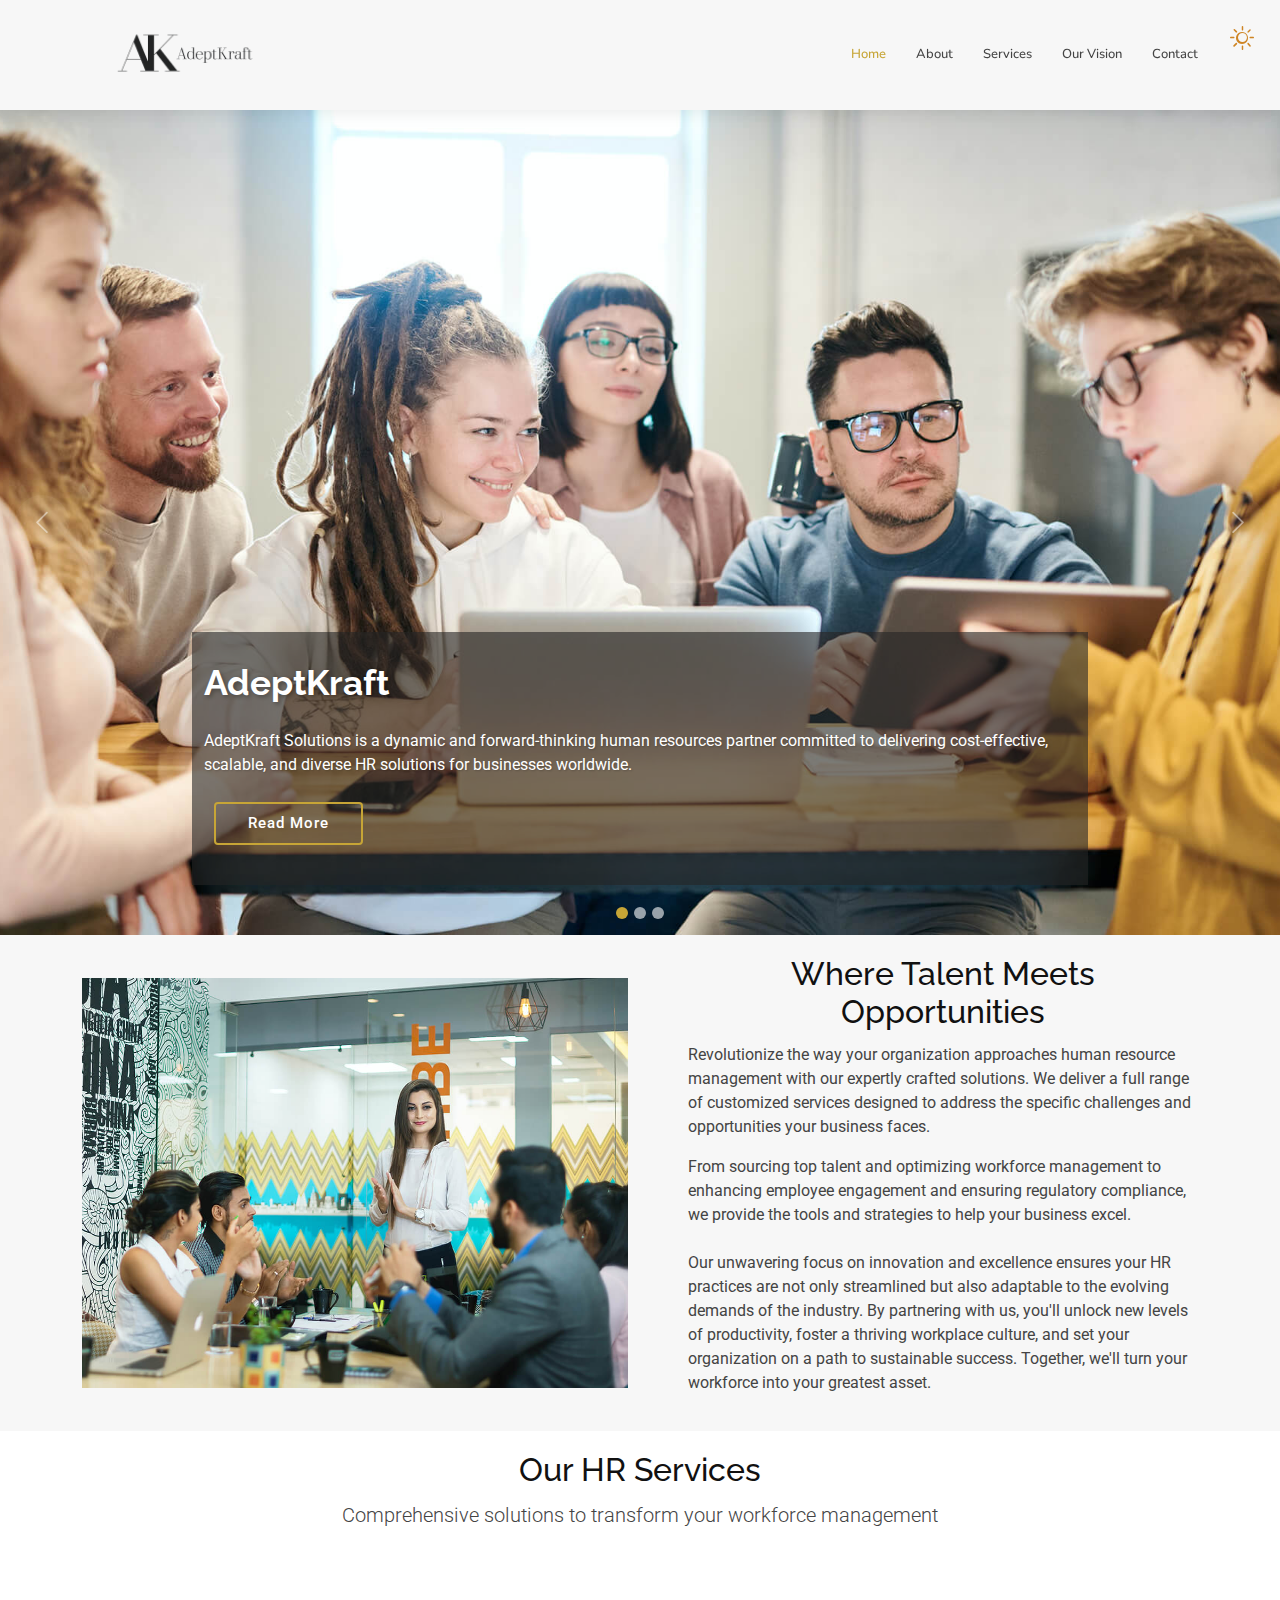
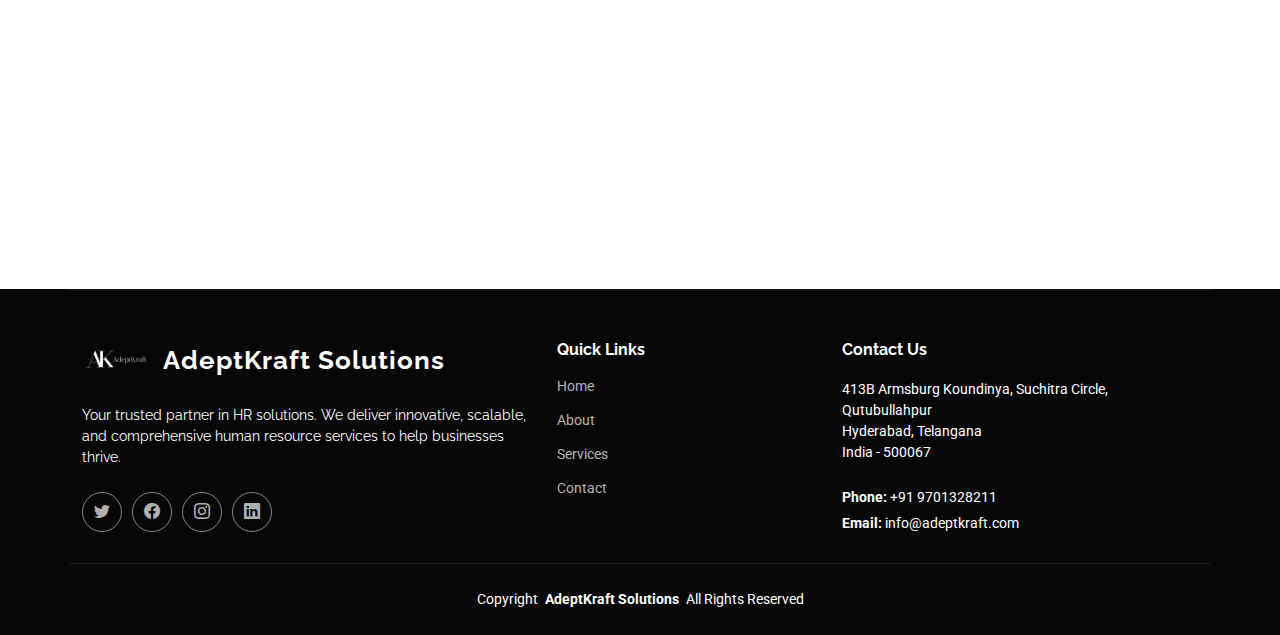
==== commit 501954c6: "logo changes in footer and fevicon" ====
--- a/index.html
+++ b/index.html
@@ -9,8 +9,8 @@
   <meta name="keywords" content="">
 
   <!-- Favicons -->
-  <link href="assets/img/favicon-32x32 - Copy.png" rel="icon">
-  <link href="assets/img/favicon-32x32 - Copy.png" rel="apple-touch-icon">
+  <link href="assets/img/ak.log.png" rel="icon">
+  <link href="assets/img/ak.log.png" rel="apple-touch-icon">
 
   <!-- Fonts -->
   <link href="https://fonts.googleapis.com" rel="preconnect">
--- a/assets/css/main.css
+++ b/assets/css/main.css
@@ -22,7 +22,7 @@
   --background-color: #ffffff; /* Background color for the entire website, including individual sections */
   --default-color: #444444; /* Default color used for the majority of the text content across the entire website */
   --heading-color: #111111; /* Color for headings, subheadings and title throughout the website */
-  --accent-color: #1bbd36; /* Accent color that represents your brand on the website. It's used for buttons, links, and other elements that need to stand out */
+  --accent-color: #c7a536; /* Accent color that represents your brand on the website. It's used for buttons, links, and other elements that need to stand out */
   --surface-color: #ffffff; /* The surface color is used as a background of boxed elements within sections, such as cards, icon boxes, or other elements that require a visual separation from the global background. */
   --contrast-color: #ffffff; /* Contrast color for text, ensuring readability against backgrounds of accent, heading, or default colors. */
 }
@@ -30,11 +30,11 @@
 /* Nav Menu Colors - The following color variables are used specifically for the navigation menu. They are separate from the global colors to allow for more customization options */
 :root {
   --nav-color: #444444;  /* The default color of the main navmenu links */
-  --nav-hover-color: #1bbd36; /* Applied to main navmenu links when they are hovered over or active */
+  --nav-hover-color: #c7a536; /* Applied to main navmenu links when they are hovered over or active */
   --nav-mobile-background-color: #ffffff; /* Used as the background color for mobile navigation menu */
   --nav-dropdown-background-color: #ffffff; /* Used as the background color for dropdown items that appear when hovering over primary navigation items */
   --nav-dropdown-color: #444444; /* Used for navigation links of the dropdown items in the navigation menu. */
-  --nav-dropdown-hover-color: #1bbd36; /* Similar to --nav-hover-color, this color is applied to dropdown navigation links when they are hovered over. */
+  --nav-dropdown-hover-color: #c7a536; /* Similar to --nav-hover-color, this color is applied to dropdown navigation links when they are hovered over. */
 }
 
 /* Color Presets - These classes override global colors when applied to any section or element, providing reuse of the sam color scheme. */
@@ -265,17 +265,21 @@
 
   .navmenu a,
   .navmenu a:focus {
+    text-transform: none; /* Allow natural casing */
+    font-weight: 500; /* Set a consistent font weight */
+    padding: 10px 15px; /* Add padding for better spacing */
+    transition: background-color 0.3s, color 0.3s; /* Smooth transition for hover effect */
     color: var(--nav-color);
-    padding: 18px 15px;
     font-size: 13px;
     font-family: var(--nav-font);
-    text-transform: uppercase;
-    font-weight: 600;
     display: flex;
     align-items: center;
     justify-content: space-between;
     white-space: nowrap;
-    transition: 0.3s;
+  }
+
+  .navmenu a::first-letter {
+    text-transform: uppercase; /* Capitalize first letter only */
   }
 
   .navmenu a i,
@@ -323,6 +327,10 @@
     color: var(--nav-dropdown-color);
   }
 
+  .navmenu .dropdown ul a::first-letter {
+    text-transform: uppercase;
+  }
+
   .navmenu .dropdown ul a i {
     font-size: 12px;
   }
@@ -351,6 +359,11 @@
     left: -100%;
     visibility: visible;
   }
+}
+
+.navmenu a:hover {
+  background-color: #f0f0f0; /* Light background on hover */
+  color: #007bff; /* Change text color on hover */
 }
 
 /* Navmenu - Mobile */
@@ -398,6 +411,10 @@
     transition: 0.3s;
   }
 
+  .navmenu a::first-letter {
+    text-transform: uppercase;
+  }
+
   .navmenu a i,
   .navmenu a:focus i {
     font-size: 12px;
@@ -838,6 +855,7 @@
   width: 100%;
   height: 100%;
   object-fit: cover;
+  object-position: center;
   z-index: 1;
 }
 
@@ -1450,10 +1468,6 @@
   justify-content: center;
 }
 
-.team .team-member .social a i {
-  line-height: 0;
-}
-
 .team .team-member .social a:hover {
   color: var(--accent-color);
 }
@@ -1584,11 +1598,6 @@
   padding: 0;
   line-height: 1;
   font-size: 16px;
-}
-
-.features .features-item h3 a {
-  color: var(--heading-color);
-  transition: 0.3s;
 }
 
 .features .features-item:hover {
@@ -2271,10 +2280,6 @@
   margin-right: 14px;
 }
 
-.blog-comments .comment .comment-img img {
-  width: 60px;
-}
-
 .blog-comments .comment h5 {
   font-size: 16px;
   margin-bottom: 2px;
@@ -2575,8 +2580,7 @@
 
 .search-widget form input[type=text] {
   border: 0;
-  padding: 4px 10px;
-  border-radius: 4px;
+  padding: 4px;
   width: calc(100% - 40px);
   background-color: var(--background-color);
   color: var(--default-color);
